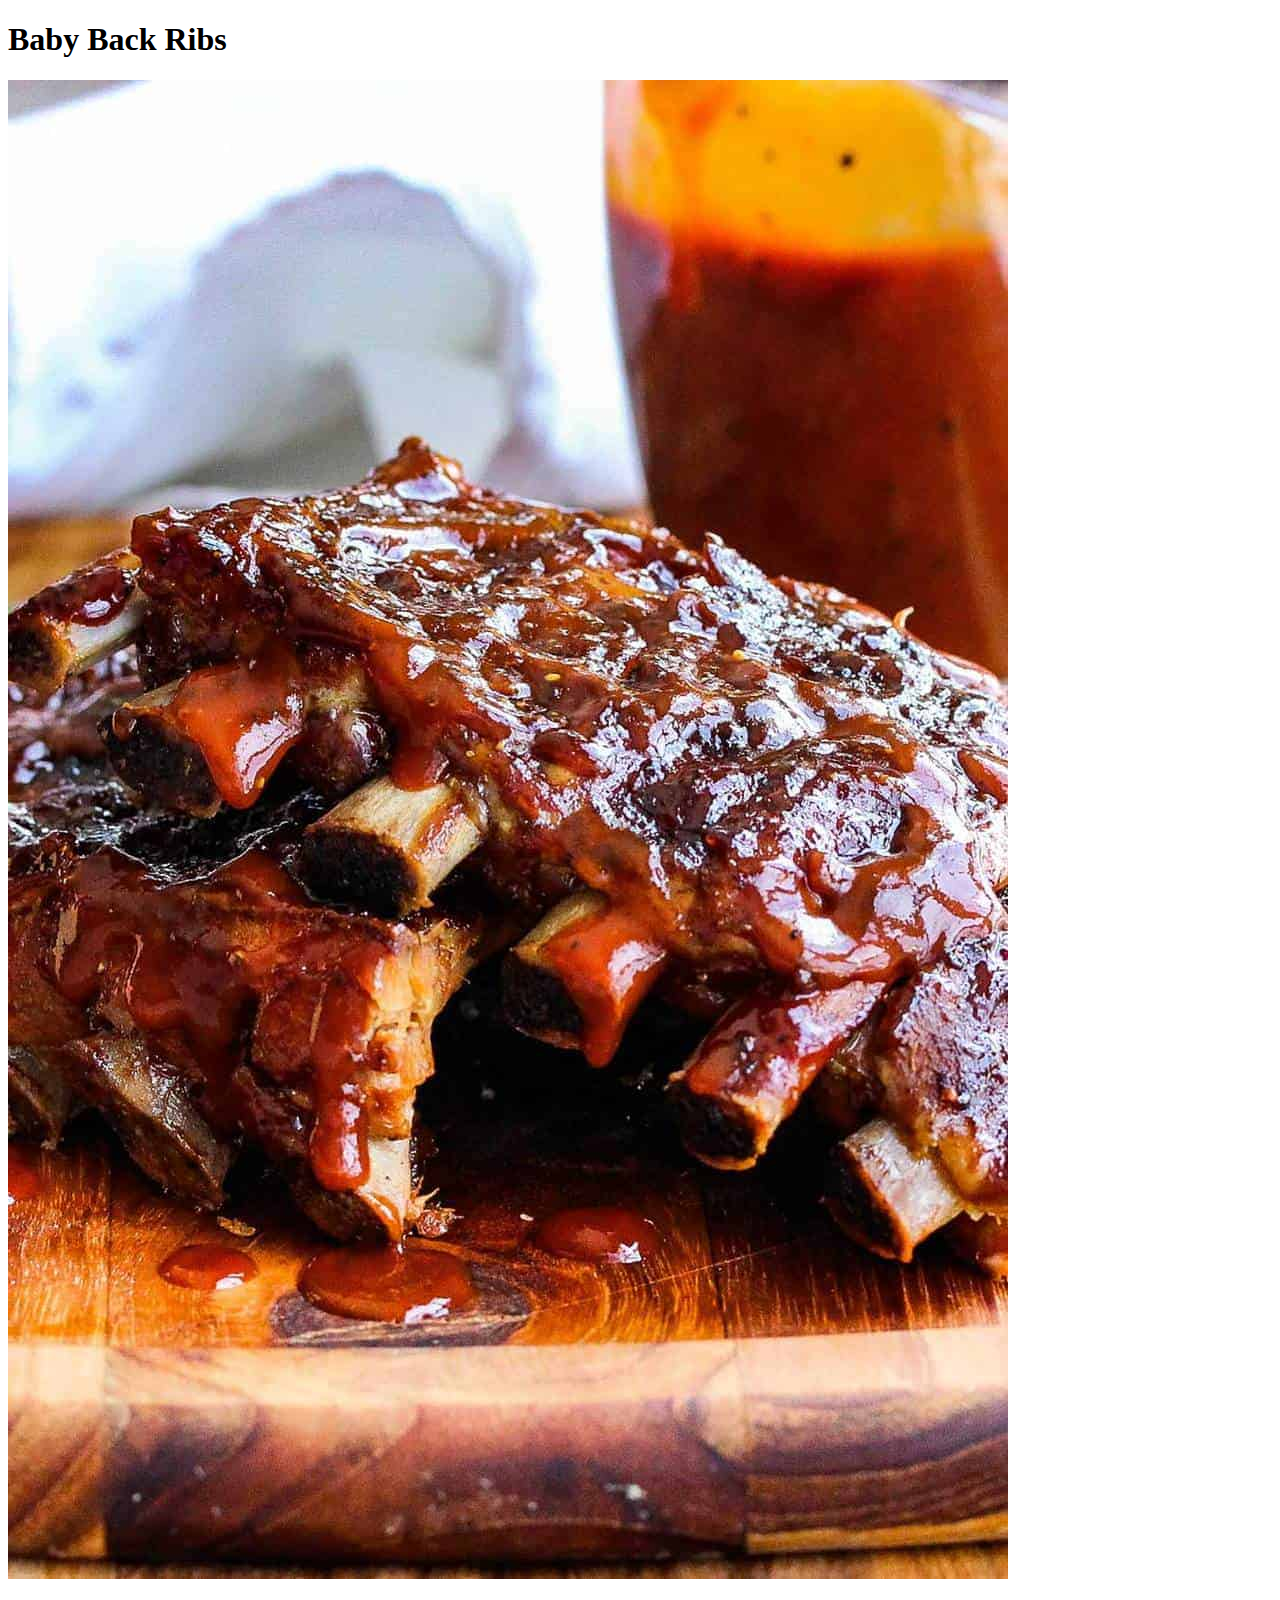
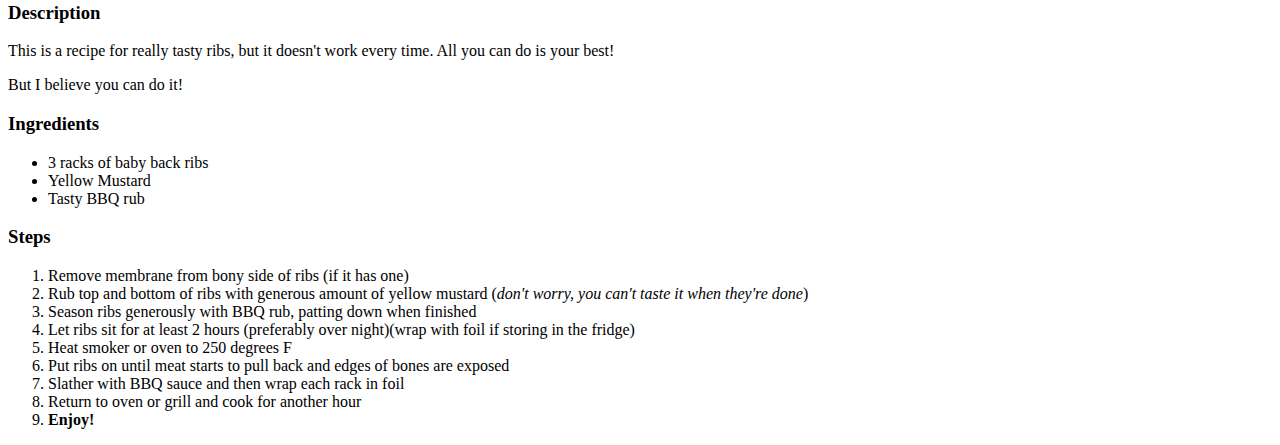
==== recipes/BabyBackRibs.html @ d2eb4c25 "Create website of recipes following Odin Proj instructions" ====
<!DOCTYPE html>
<html lang="en">
    <head>
        <meta charset="UTF-8">
    </head>
    <body>
        <h1>Baby Back Ribs</h1>
        <img src="./BabyBackRibs.jpg" alt="Delicious-looking ribs">
        
        <h3>Description</h3>
        <p>This is a recipe for really tasty ribs, but it doesn't work
            every time.  All you can do is your best!
        </p>
        <p>But I believe you can do it!</p>
        <h3>Ingredients</h3>
        <ul>
            <li>3 racks of baby back ribs</li>
            <li>Yellow Mustard</li>
            <li>Tasty BBQ rub</li>
        </ul>
        <h3>Steps</h3>
        <ol>
            <li>Remove membrane from bony side of ribs (if it has one)</li>
            <li>Rub top and bottom of ribs with generous amount of yellow 
                mustard (<em>don't worry, you can't taste it when they're done</em>)</li>
            <li>Season ribs generously with BBQ rub, patting down when finished</li>
            <li>Let ribs sit for at least 2 hours (preferably over night)(wrap with foil if
                 storing in the fridge)</li>
            <li>Heat smoker or oven to 250 degrees F</li>
            <li>Put ribs on until meat starts to pull back and edges of bones are exposed</li>
            <li>Slather with BBQ sauce and then wrap each rack in foil</li>
            <li>Return to oven or grill and cook for another hour</li>
            <li><strong>Enjoy!</strong></li>

        </ol>
    </body>
</html>
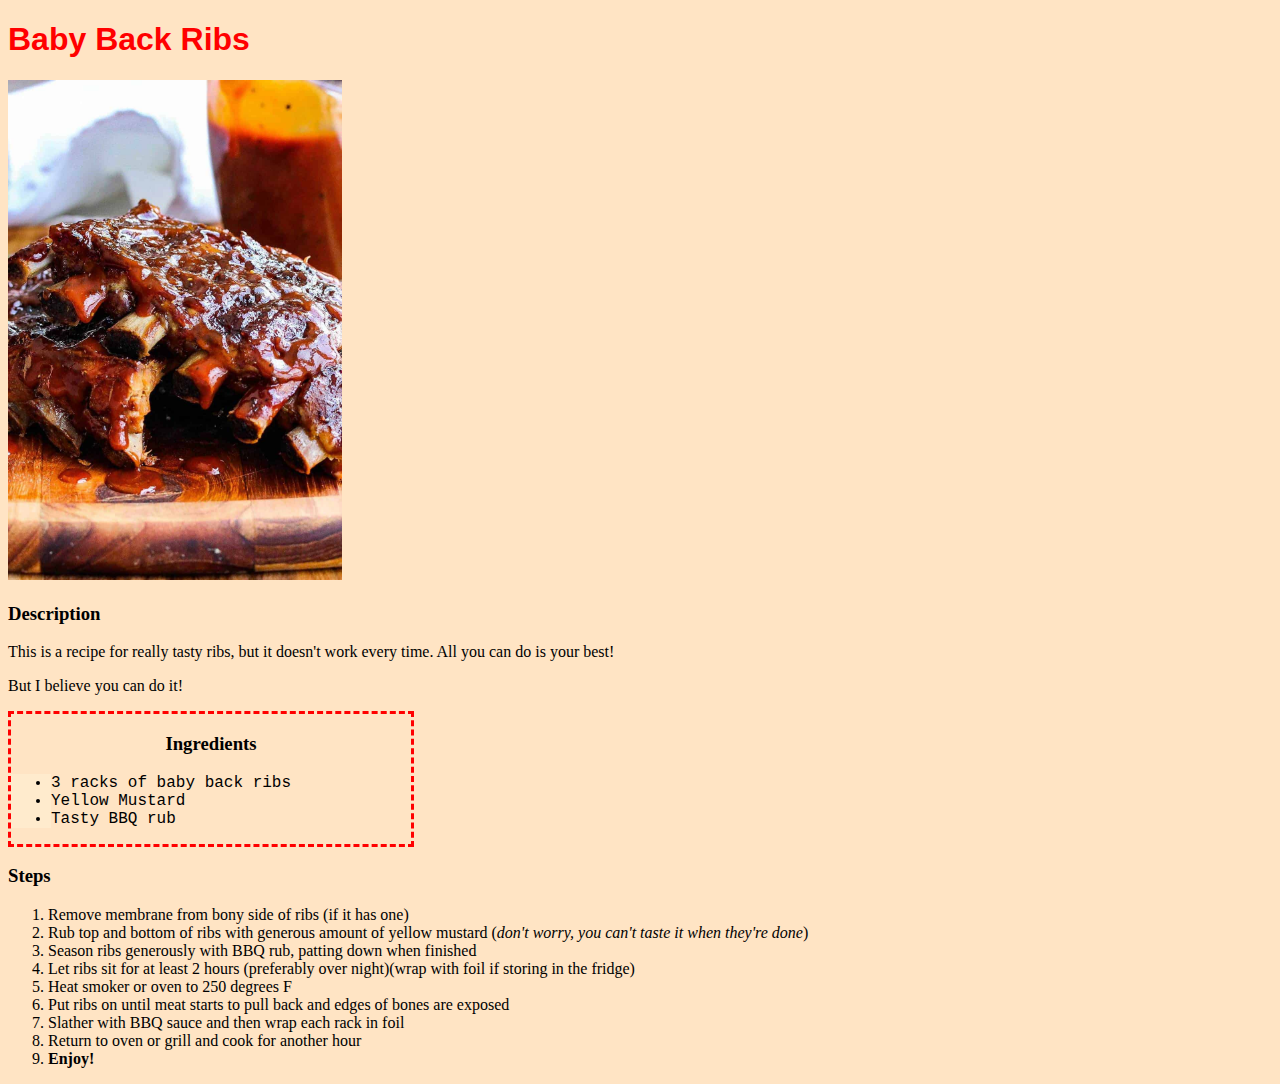
==== commit 0954ac60: "Added some colors and styles after CSS intro steps Added CSS file with some classes introduced" ====
--- a/recipes/BabyBackRibs.html
+++ b/recipes/BabyBackRibs.html
@@ -2,6 +2,7 @@
 <html lang="en">
     <head>
         <meta charset="UTF-8">
+        <link rel="stylesheet" href="../style.css">
     </head>
     <body>
         <h1>Baby Back Ribs</h1>
@@ -12,12 +13,12 @@
             every time.  All you can do is your best!
         </p>
         <p>But I believe you can do it!</p>
-        <h3>Ingredients</h3>
+        <div class="IngredientList"><h3>Ingredients</h3>
         <ul>
             <li>3 racks of baby back ribs</li>
             <li>Yellow Mustard</li>
             <li>Tasty BBQ rub</li>
-        </ul>
+        </ul> </div>
         <h3>Steps</h3>
         <ol>
             <li>Remove membrane from bony side of ribs (if it has one)</li>
--- a/style.css
+++ b/style.css
@@ -0,0 +1,30 @@
+* {
+    background-color:bisque;
+}
+
+h1 {
+    color: red;
+    font-family:"Comic Sans",sans-serif;
+}
+
+ul,
+.LinkTable {
+    background-color:blanchedalmond;
+    font-family:"Courier New",serif;
+}
+
+.LinkTable,
+.IngredientList {
+    width:400px;
+    border-color:red;
+    border-style:dashed;
+}
+
+img {
+    height:500px;
+    width:auto;
+}
+
+.IngredientList h3 {
+    text-align: center;
+}